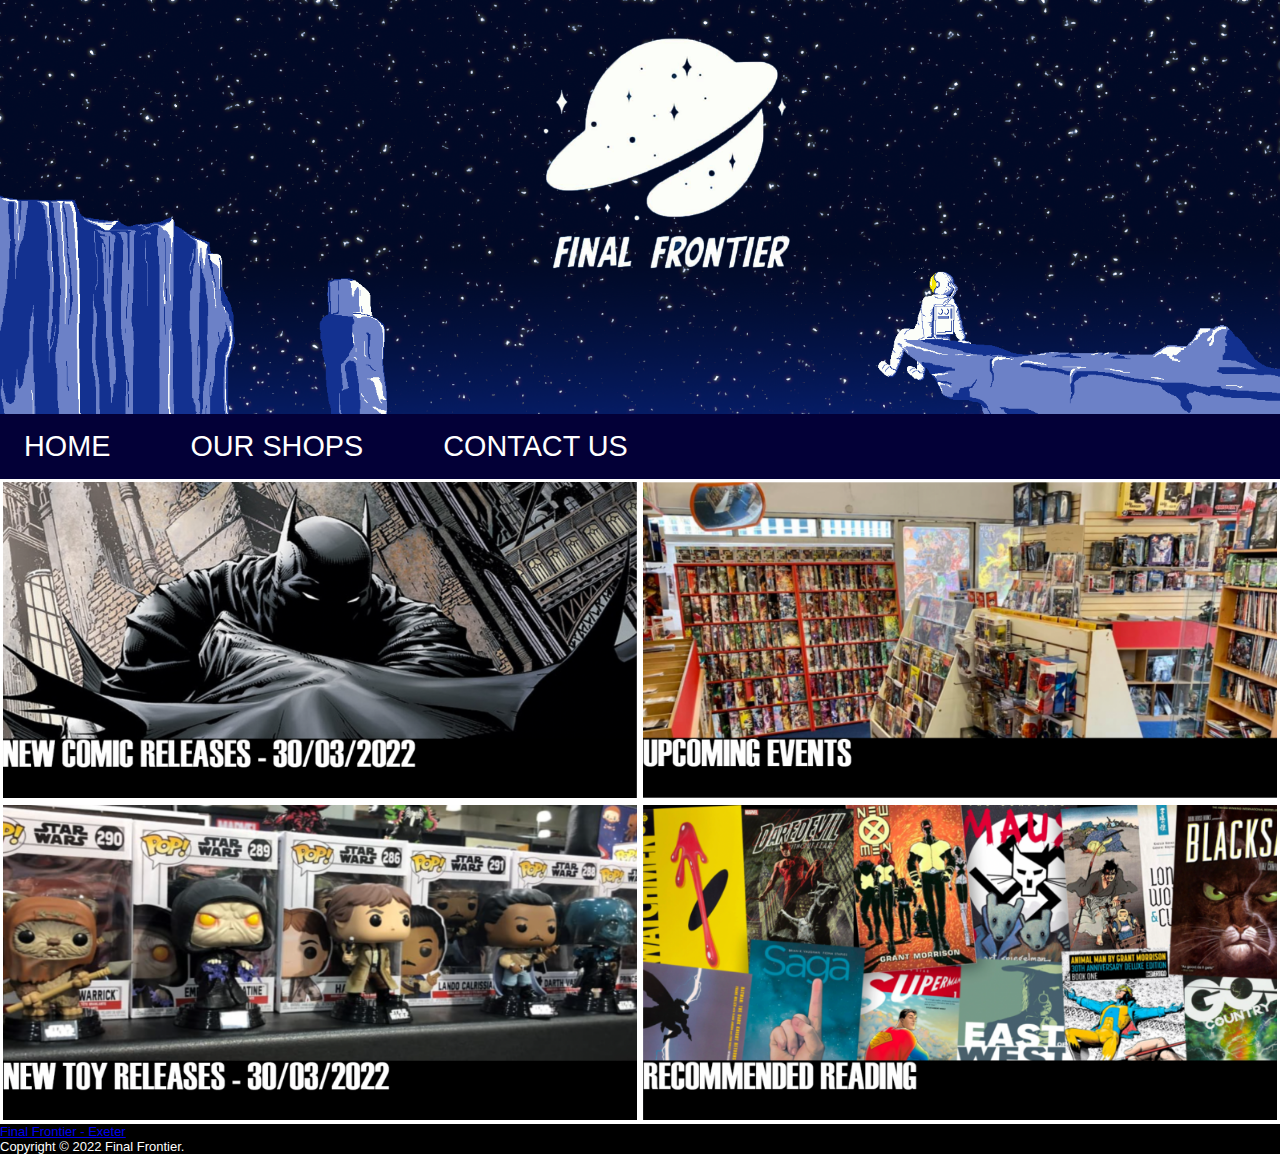
==== front-end/src/index.html @ 96693329 "Test Commit" ====
<!DOCTYPE html>
<html lang="en">
<head>
    <meta charset="UTF-8"> 
    <meta name="viewport" content="width=device-width, initial-scale=1.0">
    <title>Final Frontier Comics & Toys</title> 
    <!-- <link href="StyleSheet.css" rel="stylesheet"> -->
    <style>
        * {
            margin: 0;
            padding: 0;
        }

        .grid-container {
            display: grid;
            grid-template-columns: auto;
            width: 100%;
            padding: 0px;
            padding-top: 0px;
            text-align: center;
            table-layout: fixed;
        }

        .grid-item {
            padding: 0.5%;
        }

        .header{
            border-bottom: 1px;
        }

        .navbar {
            display: flex;
            justify-content: space-between;
            align-items: center;
            padding: 1rem 1.5rem;
        }

        .hamburger {
            display: none;
        }

        .bar {
            display: block;
            width: 25px;
            height: 3px;
            margin: 5px auto;
            -webkit-transition: all 0.3s ease-in-out;
            transition: all 0.3s ease-in-out;
        }

        .nav-menu {
            display: flex;
            justify-content: space-between;
            align-items: center;
        }

        .nav-item {
            margin-right: 5rem;
        }

        .nav-link{
            font-size: 1.8rem;
            text-decoration: none;
            color: white;
            font-family: Tahoma, Geneva, sans-serif;
        }

        .nav-link:hover{
            color: yellow;
        }

        .footer {
            display: block;
            position: relative;
            top: 0;
            left: 0;
            width: 100%;
            background-color: #000000; 
            padding: 0px;        
            color: #fefefe;
            font-family: Tahoma, Geneva, sans-serif;
        }

        @media screen and (min-width: 600px) {
        .grid-container {
            grid-template-columns: auto auto;
            grid-template-rows: repeat(3, auto);
        }

        #sitebanner{
            content:url("static/images/Final-Frontier-Background-2.png");
        }
        }
    </style>
</head>
<body style="font-size: 0;">
    <div id="fb-root"></div>
    <script async defer crossorigin="anonymous" src="https://connect.facebook.net/en_GB/sdk.js#xfbml=1&version=v13.0" nonce="lYYVgpbV"></script>
        <header class="banner-header">
            <img alt="banner" id="sitebanner" src="static/images/Final Frontier Phone Banner.png" width="100%" height="100%">
        </header>
        <header class="main-header" style="background-color: #030037">
            <nav class="navbar">
                <ul class="nav-menu">
                    <li class="nav-item">
                        <a href="/" class="nav-link">HOME</a>
                    </li>
                    <li class="nav-item">
                        <a href="our shops.html" class="nav-link">OUR SHOPS</a>
                    </li>
                    <li class="nav-item">
                        <a href="contact.html" class="nav-link">CONTACT US</a>
                    </li>
                </ul>
                <div class="hamburger">
                    <span class="bar"></span>
                    <span class="bar"></span>
                    <span class="bar"></span>
                </div>
            </nav>
        </header>     
    <main>
        <div class="grid-container">
            <div class="grid-item" padding="0.5%">
                <a href="new comics 300322.html">
                    <img alt="new comics" src="static/images/Batman.png" width=100%" height="100%">
                </a>
            </div>
            <div class="grid-item" padding="0.5%">
                <a href="events.html">
                    <img alt="events" src="static/images/shop.png" width=100%" height="100%">
                </a>
            </div>
            <div class="grid-item" padding="0.5%">
                <a href="new toys 300322.html">
                    <img alt="new toys" src="static/images/toys.png" width=100%" height="100%">
                </a>
            </div>
            <div class="grid-item" padding="0.5%">
                <a href="recommended reading.html">
                    <img alt="recommended reading" src="static/images/recommended.png" width=100%" height="100%">
                </a>
            </div>
        </div>
    </main>
    <footer class="footer" style="font-size: small;">
        <div class="fb-page" data-href="https://www.facebook.com/finalfrontierexeter" data-tabs="timeline" data-width="321" data-height="321" data-small-header="true" data-adapt-container-width="true" data-hide-cover="false" data-show-facepile="true"><blockquote cite="https://www.facebook.com/finalfrontierexeter" class="fb-xfbml-parse-ignore"><a href="https://www.facebook.com/finalfrontierexeter">Final Frontier - Exeter</a></blockquote></div>
        <p>Copyright © 2022 Final Frontier.<br>
    </footer>
</body>
</html>
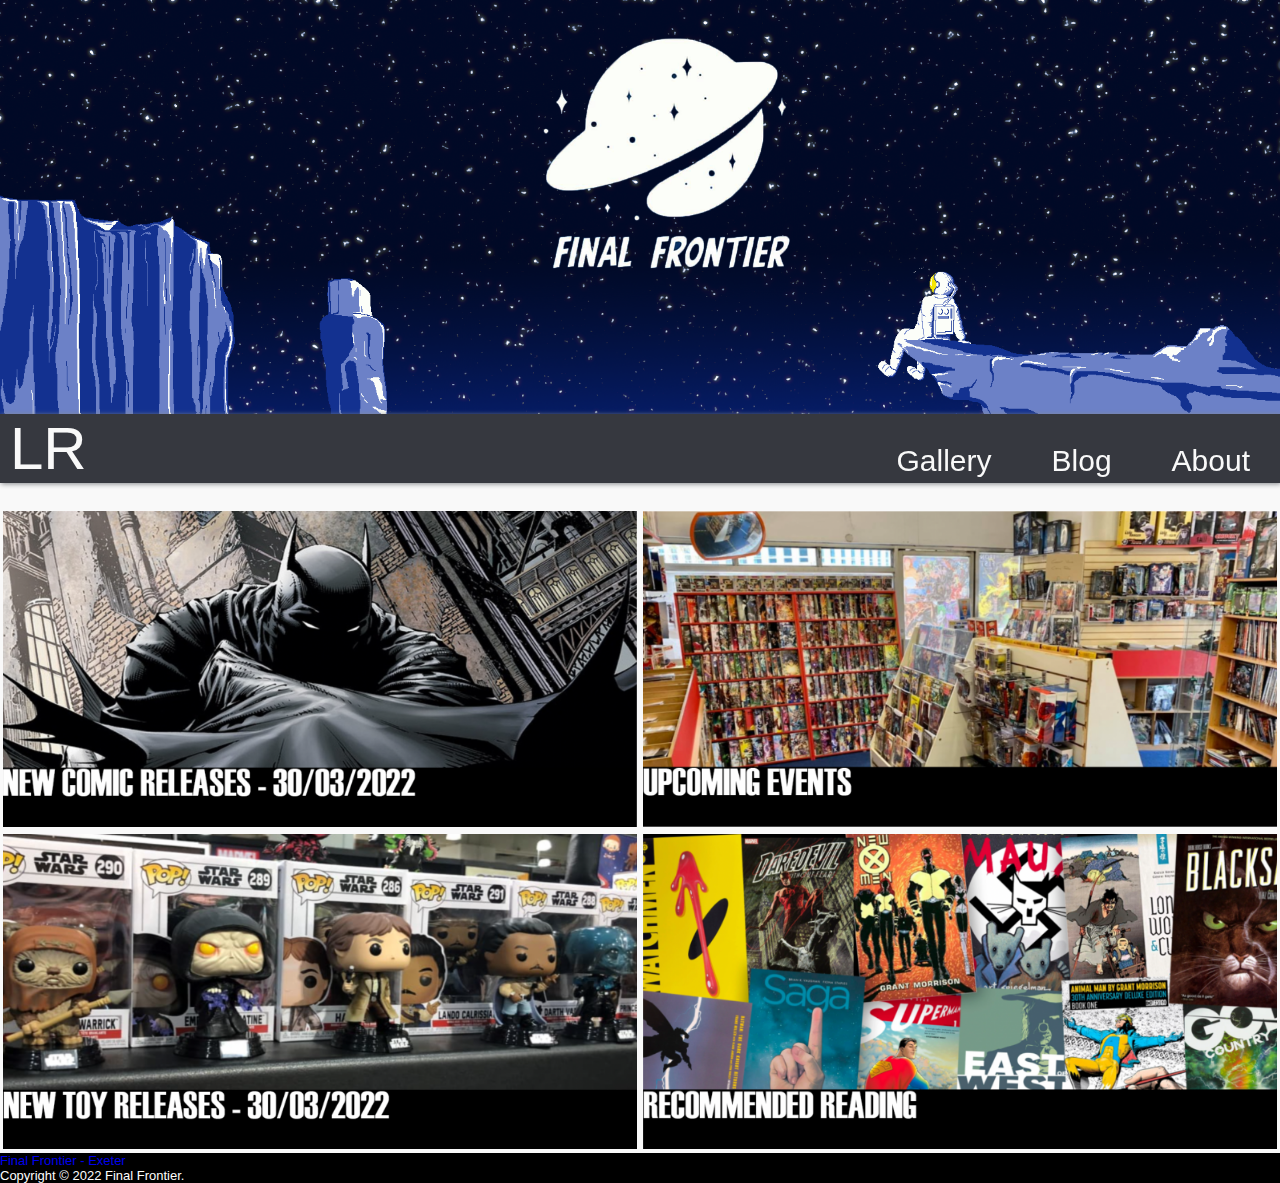
==== commit 4040bf2e: "Basic hamburger added" ====
--- a/front-end/src/index.html
+++ b/front-end/src/index.html
@@ -25,49 +25,67 @@
             padding: 0.5%;
         }
 
+        /* Theming */
+        @import url("https://fonts.googleapis.com/css2?family=Poppins:wght@400;700&display=swap"); /* import font */
+
+        :root{
+            --white: #f9f9f9;
+            --black: #36383F;
+            --gray: #85888C;
+        } /* variables*/
+
+        /* Reset */
+        *{
+            margin: 0;
+            padding: 0;
+            box-sizing: border-box;
+        }
+        body{
+            background-color: var(--white);
+            font-family: "Poppins", sans-serif;
+        }
+        a{
+            text-decoration: none;
+        }
+        ul{
+            list-style: none;
+        }
+        /* Header */
         .header{
-            border-bottom: 1px;
-        }
-
-        .navbar {
-            display: flex;
-            justify-content: space-between;
-            align-items: center;
-            padding: 1rem 1.5rem;
-        }
-
-        .hamburger {
-            display: none;
-        }
-
-        .bar {
-            display: block;
-            width: 25px;
-            height: 3px;
-            margin: 5px auto;
-            -webkit-transition: all 0.3s ease-in-out;
-            transition: all 0.3s ease-in-out;
-        }
-
-        .nav-menu {
-            display: flex;
-            justify-content: space-between;
-            align-items: center;
-        }
-
-        .nav-item {
-            margin-right: 5rem;
-        }
-
-        .nav-link{
-            font-size: 1.8rem;
-            text-decoration: none;
-            color: white;
-            font-family: Tahoma, Geneva, sans-serif;
-        }
-
-        .nav-link:hover{
-            color: yellow;
+            background-color: var(--black);
+            box-shadow: 1px 1px 5px 0px var(--gray);
+            position: sticky;
+            top: 0;
+            width: 100%;
+        }
+        /* Logo */
+        .logo{
+            display: inline-block;
+            color: var(--white);
+            font-size: 60px;
+            margin-left: 10px;
+        }
+
+        /* Nav menu */
+        .nav{
+            width: 100%;
+            height: 100%;
+            position: fixed;
+            background-color: var(--black);
+            overflow: hidden;
+
+        }
+        .menu a{
+            display: block;
+            padding: 30px;
+            color: var(--white);
+        }
+        .menu a:hover{
+            background-color: var(--gray);
+        }
+        .nav{
+            max-height: 0;
+            transition: max-height .5s ease-out;
         }
 
         .footer {
@@ -82,6 +100,59 @@
             font-family: Tahoma, Geneva, sans-serif;
         }
 
+        /* Menu Icon */
+        .hamb{
+            cursor: pointer;
+            float: right;
+            padding: 40px 20px;
+        }/* Style label tag */
+
+        .hamb-line {
+            background: var(--white);
+            display: block;
+            height: 2px;
+            position: relative;
+            width: 24px;
+
+        } /* Style span tag */
+
+        .hamb-line::before,
+        .hamb-line::after{
+            background: var(--white);
+            content: '';
+            display: block;
+            height: 100%;
+            position: absolute;
+            transition: all .2s ease-out;
+            width: 100%;
+        }
+        .hamb-line::before{
+            top: 5px;
+        }
+        .hamb-line::after{
+            top: -5px;
+        }
+
+        .side-menu {
+            display: none;
+        } /* Hide checkbox */
+
+        /* Toggle menu icon */
+        .side-menu:checked ~ nav{
+            max-height: 100%;
+        }
+        .side-menu:checked ~ .hamb .hamb-line {
+            background: transparent;
+        }
+        .side-menu:checked ~ .hamb .hamb-line::before {
+            transform: rotate(-45deg);
+            top:0;
+        }
+        .side-menu:checked ~ .hamb .hamb-line::after {
+            transform: rotate(45deg);
+            top:0;
+        }
+
         @media screen and (min-width: 600px) {
         .grid-container {
             grid-template-columns: auto auto;
@@ -91,35 +162,54 @@
         #sitebanner{
             content:url("static/images/Final-Frontier-Background-2.png");
         }
+
+        .nav{
+        max-height: none;
+        top: 0;
+        position: relative;
+        float: right;
+        width: fit-content;
+        background-color: transparent;
+        }
+
+        .menu li{
+            float: left;
+        }
+
+        .menu a:hover{
+            background-color: transparent;
+            color: var(--gray);
+
+        }
+
+        .hamb{
+            display: none;
+        }
+
         }
     </style>
 </head>
-<body style="font-size: 0;">
+<body style="font-size: 0; width: 100%;">
     <div id="fb-root"></div>
     <script async defer crossorigin="anonymous" src="https://connect.facebook.net/en_GB/sdk.js#xfbml=1&version=v13.0" nonce="lYYVgpbV"></script>
         <header class="banner-header">
             <img alt="banner" id="sitebanner" src="static/images/Final Frontier Phone Banner.png" width="100%" height="100%">
         </header>
-        <header class="main-header" style="background-color: #030037">
-            <nav class="navbar">
-                <ul class="nav-menu">
-                    <li class="nav-item">
-                        <a href="/" class="nav-link">HOME</a>
-                    </li>
-                    <li class="nav-item">
-                        <a href="our shops.html" class="nav-link">OUR SHOPS</a>
-                    </li>
-                    <li class="nav-item">
-                        <a href="contact.html" class="nav-link">CONTACT US</a>
-                    </li>
+        <header class="header" style="font-size: 30px;">
+            <!-- Logo -->
+            <a href="#" class="logo">LR</a>
+            <!-- Hamburger icon -->
+            <input class="side-menu" type="checkbox" id="side-menu"/>
+            <label class="hamb" for="side-menu"><span class="hamb-line"></span></label>
+            <!-- Menu -->
+            <nav class="nav">
+                <ul class="menu">
+                    <li><a href="#">Gallery</a></li>
+                    <li><a href="#">Blog</a> </li>
+                    <li><a href="#">About</a></li>
                 </ul>
-                <div class="hamburger">
-                    <span class="bar"></span>
-                    <span class="bar"></span>
-                    <span class="bar"></span>
-                </div>
             </nav>
-        </header>     
+        </header>    
     <main>
         <div class="grid-container">
             <div class="grid-item" padding="0.5%">
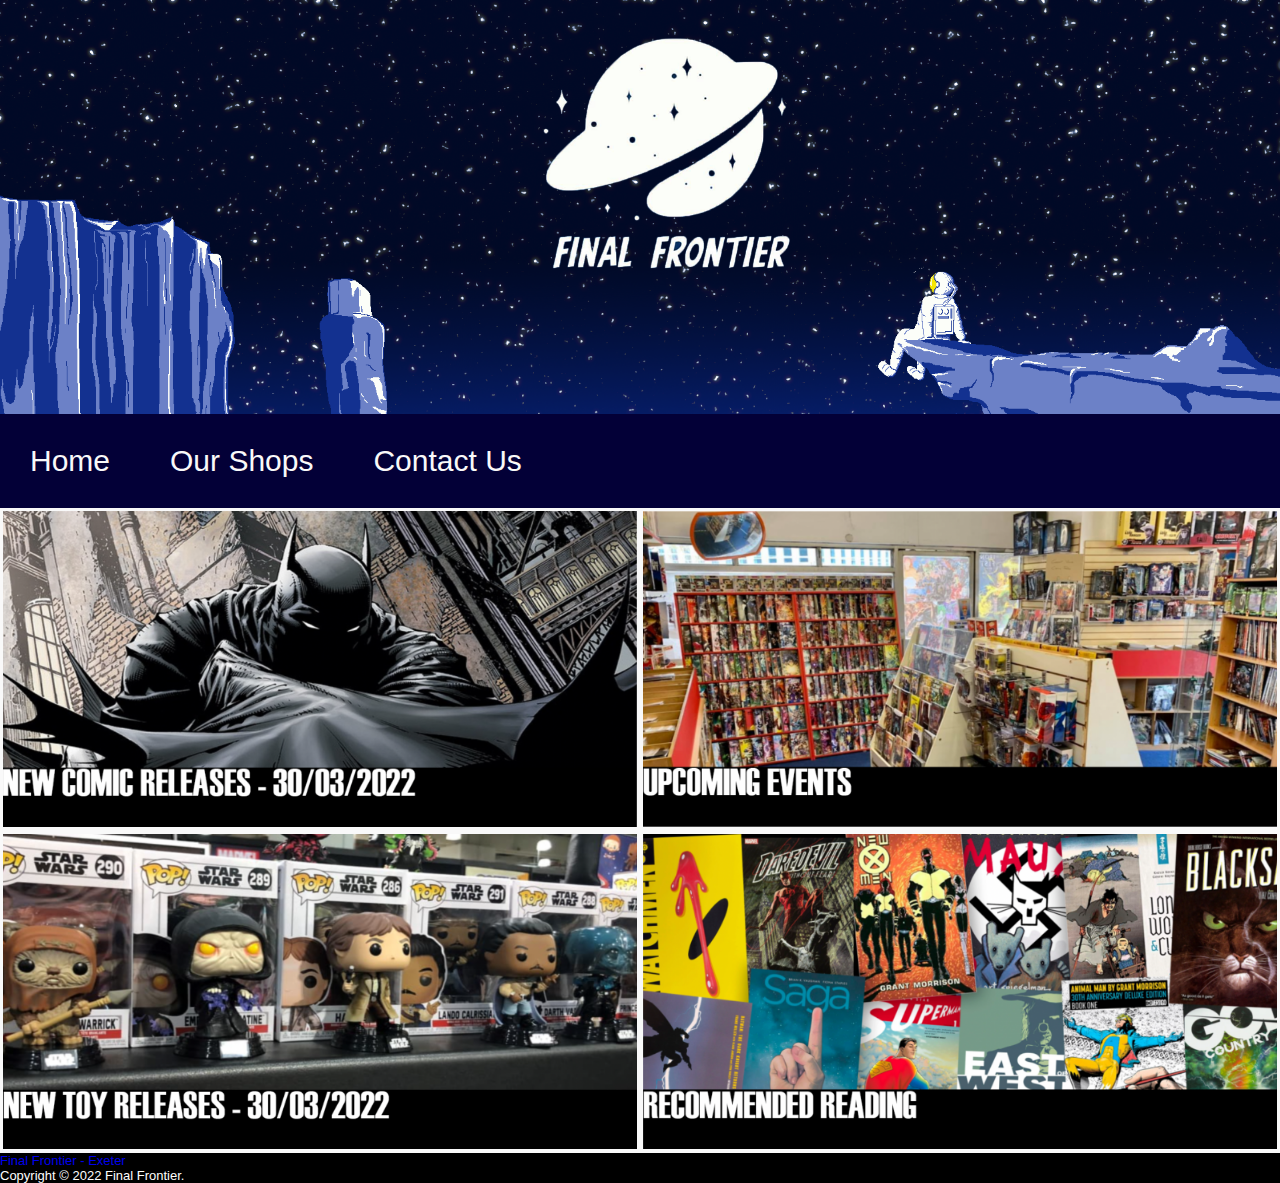
==== commit 1b5bec21: "Working Hamburger" ====
--- a/front-end/src/index.html
+++ b/front-end/src/index.html
@@ -52,28 +52,21 @@
         }
         /* Header */
         .header{
-            background-color: var(--black);
+            background-color: #030037;
             box-shadow: 1px 1px 5px 0px var(--gray);
             position: sticky;
             top: 0;
             width: 100%;
-        }
-        /* Logo */
-        .logo{
-            display: inline-block;
-            color: var(--white);
-            font-size: 60px;
-            margin-left: 10px;
+            height: max-content;
         }
 
         /* Nav menu */
         .nav{
             width: 100%;
             height: 100%;
-            position: fixed;
-            background-color: var(--black);
+            position: sticky;
+            background-color: #030037;
             overflow: hidden;
-
         }
         .menu a{
             display: block;
@@ -81,7 +74,7 @@
             color: var(--white);
         }
         .menu a:hover{
-            background-color: var(--gray);
+            background-color: #110f39;
         }
         .nav{
             max-height: 0;
@@ -103,8 +96,8 @@
         /* Menu Icon */
         .hamb{
             cursor: pointer;
-            float: right;
-            padding: 40px 20px;
+            float: left;
+            padding: 30px 20px;
         }/* Style label tag */
 
         .hamb-line {
@@ -168,8 +161,8 @@
         top: 0;
         position: relative;
         float: right;
-        width: fit-content;
-        background-color: transparent;
+        width: 100%;
+        background-color: #030037;
         }
 
         .menu li{
@@ -178,7 +171,7 @@
 
         .menu a:hover{
             background-color: transparent;
-            color: var(--gray);
+            color: yellow;
 
         }
 
@@ -196,17 +189,16 @@
             <img alt="banner" id="sitebanner" src="static/images/Final Frontier Phone Banner.png" width="100%" height="100%">
         </header>
         <header class="header" style="font-size: 30px;">
-            <!-- Logo -->
-            <a href="#" class="logo">LR</a>
+
             <!-- Hamburger icon -->
             <input class="side-menu" type="checkbox" id="side-menu"/>
             <label class="hamb" for="side-menu"><span class="hamb-line"></span></label>
             <!-- Menu -->
             <nav class="nav">
                 <ul class="menu">
-                    <li><a href="#">Gallery</a></li>
-                    <li><a href="#">Blog</a> </li>
-                    <li><a href="#">About</a></li>
+                    <li><a href="index.html">Home</a></li>
+                    <li><a href="our shops.html">Our Shops</a> </li>
+                    <li><a href="contact.html">Contact Us</a></li>
                 </ul>
             </nav>
         </header>    
@@ -236,7 +228,7 @@
     </main>
     <footer class="footer" style="font-size: small;">
         <div class="fb-page" data-href="https://www.facebook.com/finalfrontierexeter" data-tabs="timeline" data-width="321" data-height="321" data-small-header="true" data-adapt-container-width="true" data-hide-cover="false" data-show-facepile="true"><blockquote cite="https://www.facebook.com/finalfrontierexeter" class="fb-xfbml-parse-ignore"><a href="https://www.facebook.com/finalfrontierexeter">Final Frontier - Exeter</a></blockquote></div>
-        <p>Copyright © 2022 Final Frontier.<br>
+        <p>Copyright © 2022 Final Frontier.</p>
     </footer>
 </body>
 </html>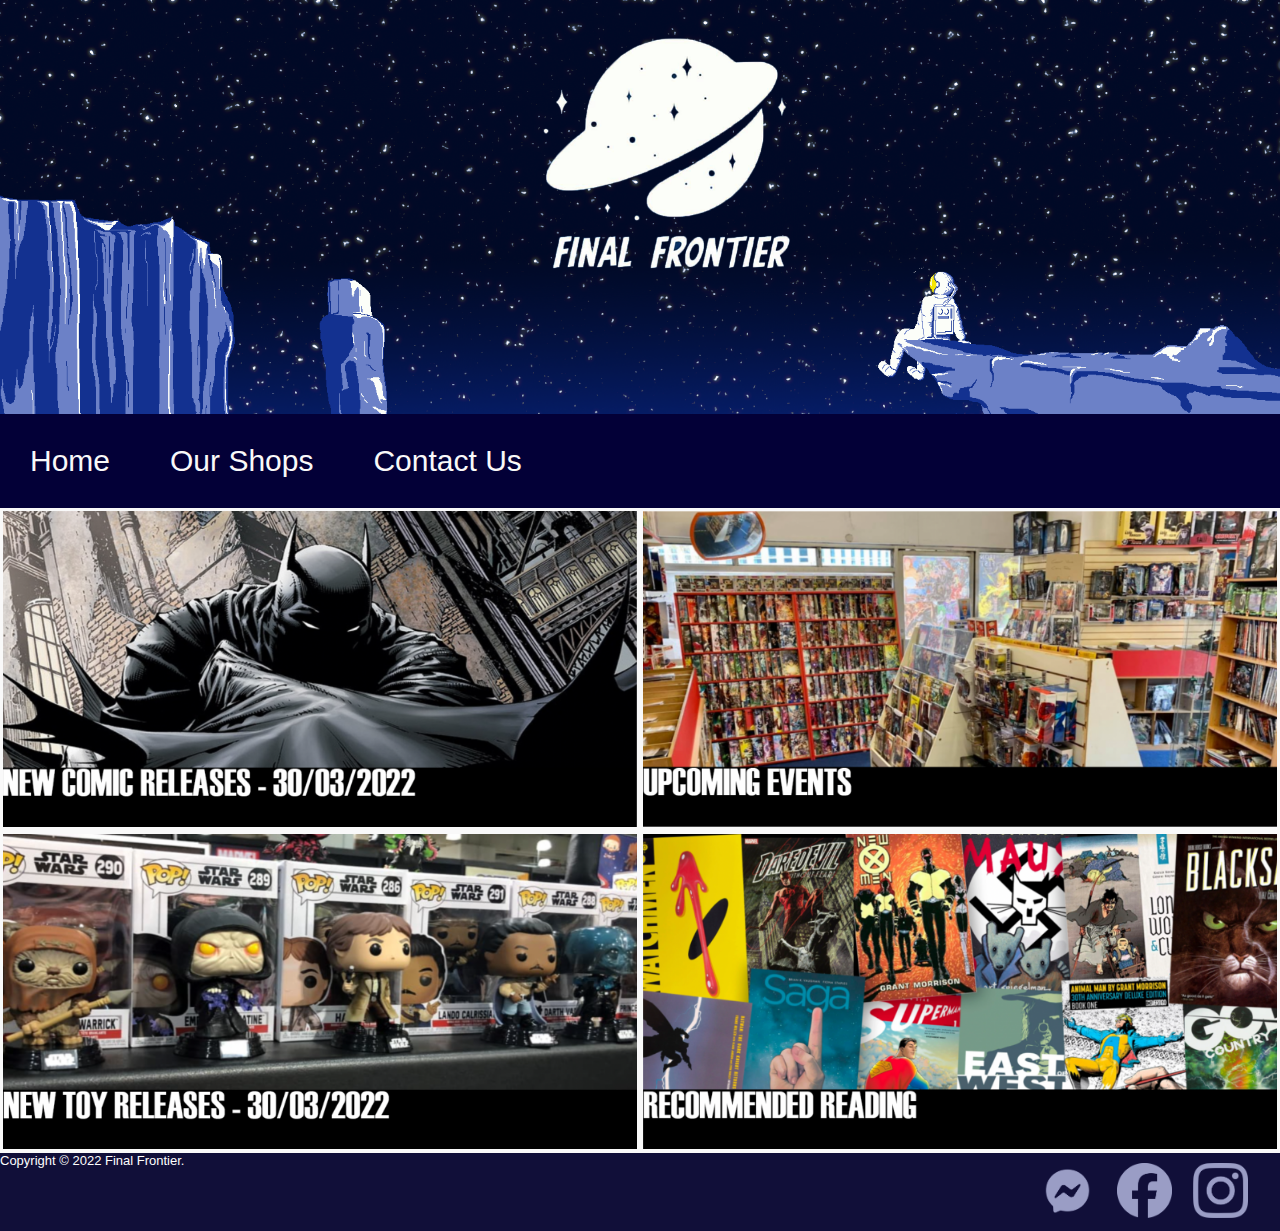
==== commit f5637a38: "Footer updates" ====
--- a/front-end/src/index.html
+++ b/front-end/src/index.html
@@ -81,13 +81,17 @@
             transition: max-height .5s ease-out;
         }
 
+        /* .fb-page {
+            float: right;
+        } */
+
         .footer {
-            display: block;
             position: relative;
             top: 0;
             left: 0;
             width: 100%;
-            background-color: #000000; 
+            height: 78px;
+            background-color: #110f39; 
             padding: 0px;        
             color: #fefefe;
             font-family: Tahoma, Geneva, sans-serif;
@@ -183,13 +187,10 @@
     </style>
 </head>
 <body style="font-size: 0; width: 100%;">
-    <div id="fb-root"></div>
-    <script async defer crossorigin="anonymous" src="https://connect.facebook.net/en_GB/sdk.js#xfbml=1&version=v13.0" nonce="lYYVgpbV"></script>
         <header class="banner-header">
             <img alt="banner" id="sitebanner" src="static/images/Final Frontier Phone Banner.png" width="100%" height="100%">
         </header>
         <header class="header" style="font-size: 30px;">
-
             <!-- Hamburger icon -->
             <input class="side-menu" type="checkbox" id="side-menu"/>
             <label class="hamb" for="side-menu"><span class="hamb-line"></span></label>
@@ -225,10 +226,21 @@
                 </a>
             </div>
         </div>
+        </div>
     </main>
-    <footer class="footer" style="font-size: small;">
-        <div class="fb-page" data-href="https://www.facebook.com/finalfrontierexeter" data-tabs="timeline" data-width="321" data-height="321" data-small-header="true" data-adapt-container-width="true" data-hide-cover="false" data-show-facepile="true"><blockquote cite="https://www.facebook.com/finalfrontierexeter" class="fb-xfbml-parse-ignore"><a href="https://www.facebook.com/finalfrontierexeter">Final Frontier - Exeter</a></blockquote></div>
-        <p>Copyright © 2022 Final Frontier.</p>
+    <footer class="footer">
+        <div class="row" style="display: block; padding: 10px; float: right; width: 250px;">
+            <div class="column" style="float: right; width: 33.3%;">
+                <img src="static/images/insta.png" alt="instagram" style="width:55px; height: 55px">
+            </div>
+            <div class="column" style="float: right; width: 33.3%;">
+                <img src="static/images/fb.png" alt="facebook" style="width:55px; height: 55px">   
+            </div>
+            <div class="column" style="float: right; width: 33.3%;">
+                <img src="static/images/fbmess.png" alt="facebook-messenger" style="width:55px; height: 55px">   
+            </div>
+        </div>
+        <p style="font-size: small; top: 0">Copyright © 2022 Final Frontier.</p>
     </footer>
 </body>
 </html>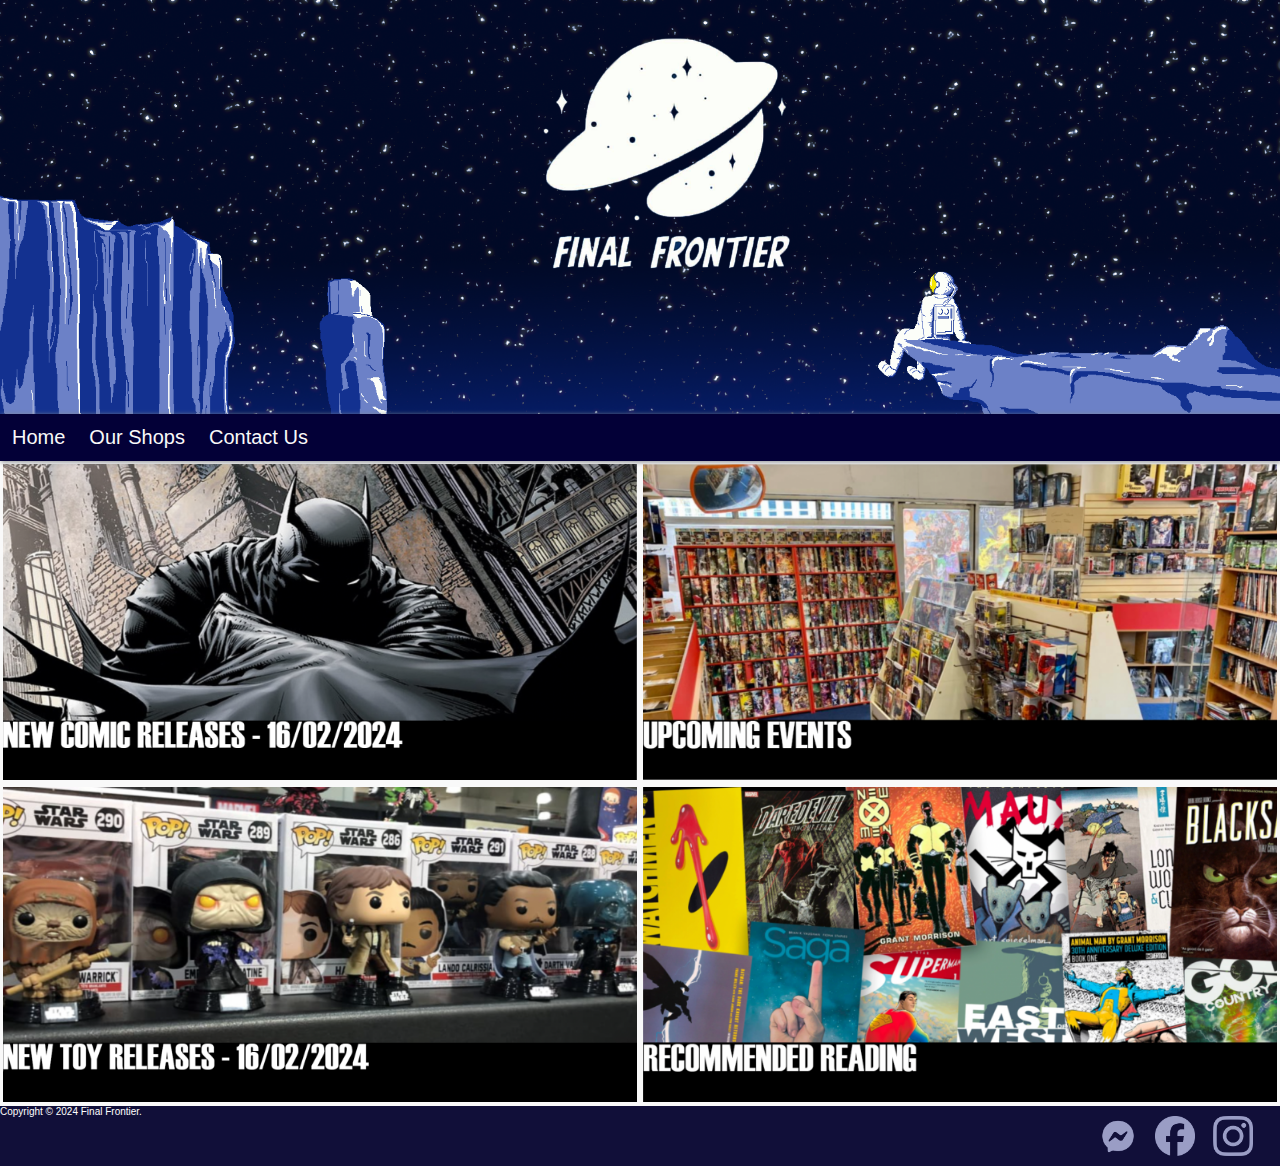
==== commit ad6c7c07: "Final tidy up before sharing" ====
--- a/front-end/src/index.html
+++ b/front-end/src/index.html
@@ -4,13 +4,8 @@
     <meta charset="UTF-8"> 
     <meta name="viewport" content="width=device-width, initial-scale=1.0">
     <title>Final Frontier Comics & Toys</title> 
-    <!-- <link href="StyleSheet.css" rel="stylesheet"> -->
+    <link href="StyleSheet.css" rel="stylesheet">
     <style>
-        * {
-            margin: 0;
-            padding: 0;
-        }
-
         .grid-container {
             display: grid;
             grid-template-columns: auto;
@@ -25,129 +20,9 @@
             padding: 0.5%;
         }
 
-        /* Theming */
-        @import url("https://fonts.googleapis.com/css2?family=Poppins:wght@400;700&display=swap"); /* import font */
-
-        :root{
-            --white: #f9f9f9;
-            --black: #36383F;
-            --gray: #85888C;
-        } /* variables*/
-
-        /* Reset */
-        *{
-            margin: 0;
-            padding: 0;
-            box-sizing: border-box;
-        }
-        body{
-            background-color: var(--white);
-            font-family: "Poppins", sans-serif;
-        }
-        a{
-            text-decoration: none;
-        }
-        ul{
-            list-style: none;
-        }
-        /* Header */
-        .header{
-            background-color: #030037;
-            box-shadow: 1px 1px 5px 0px var(--gray);
-            position: sticky;
-            top: 0;
-            width: 100%;
-            height: max-content;
-        }
-
-        /* Nav menu */
-        .nav{
+        .grid-item img {
             width: 100%;
             height: 100%;
-            position: sticky;
-            background-color: #030037;
-            overflow: hidden;
-        }
-        .menu a{
-            display: block;
-            padding: 30px;
-            color: var(--white);
-        }
-        .menu a:hover{
-            background-color: #110f39;
-        }
-        .nav{
-            max-height: 0;
-            transition: max-height .5s ease-out;
-        }
-
-        /* .fb-page {
-            float: right;
-        } */
-
-        .footer {
-            position: relative;
-            top: 0;
-            left: 0;
-            width: 100%;
-            height: 78px;
-            background-color: #110f39; 
-            padding: 0px;        
-            color: #fefefe;
-            font-family: Tahoma, Geneva, sans-serif;
-        }
-
-        /* Menu Icon */
-        .hamb{
-            cursor: pointer;
-            float: left;
-            padding: 30px 20px;
-        }/* Style label tag */
-
-        .hamb-line {
-            background: var(--white);
-            display: block;
-            height: 2px;
-            position: relative;
-            width: 24px;
-
-        } /* Style span tag */
-
-        .hamb-line::before,
-        .hamb-line::after{
-            background: var(--white);
-            content: '';
-            display: block;
-            height: 100%;
-            position: absolute;
-            transition: all .2s ease-out;
-            width: 100%;
-        }
-        .hamb-line::before{
-            top: 5px;
-        }
-        .hamb-line::after{
-            top: -5px;
-        }
-
-        .side-menu {
-            display: none;
-        } /* Hide checkbox */
-
-        /* Toggle menu icon */
-        .side-menu:checked ~ nav{
-            max-height: 100%;
-        }
-        .side-menu:checked ~ .hamb .hamb-line {
-            background: transparent;
-        }
-        .side-menu:checked ~ .hamb .hamb-line::before {
-            transform: rotate(-45deg);
-            top:0;
-        }
-        .side-menu:checked ~ .hamb .hamb-line::after {
-            transform: rotate(45deg);
-            top:0;
         }
 
         @media screen and (min-width: 600px) {
@@ -159,36 +34,12 @@
         #sitebanner{
             content:url("static/images/Final-Frontier-Background-2.png");
         }
-
-        .nav{
-        max-height: none;
-        top: 0;
-        position: relative;
-        float: right;
-        width: 100%;
-        background-color: #030037;
-        }
-
-        .menu li{
-            float: left;
-        }
-
-        .menu a:hover{
-            background-color: transparent;
-            color: yellow;
-
-        }
-
-        .hamb{
-            display: none;
-        }
-
         }
     </style>
 </head>
-<body style="font-size: 0; width: 100%;">
+<body style="font-size: 0;">
         <header class="banner-header">
-            <img alt="banner" id="sitebanner" src="static/images/Final Frontier Phone Banner.png" width="100%" height="100%">
+            <a href="index.html"><img alt="banner" id="sitebanner" src="static/images/Final Frontier Phone Banner.png" width="100%" height="100%"></a>
         </header>
         <header class="header" style="font-size: 30px;">
             <!-- Hamburger icon -->
@@ -205,42 +56,42 @@
         </header>    
     <main>
         <div class="grid-container">
-            <div class="grid-item" padding="0.5%">
+            <div class="grid-item">
                 <a href="new comics 300322.html">
-                    <img alt="new comics" src="static/images/Batman.png" width=100%" height="100%">
+                    <img alt="new comics" src="static/images/Batman.png">
                 </a>
             </div>
-            <div class="grid-item" padding="0.5%">
+            <div class="grid-item">
                 <a href="events.html">
-                    <img alt="events" src="static/images/shop.png" width=100%" height="100%">
+                    <img alt="events" src="static/images/shop.png">
                 </a>
             </div>
-            <div class="grid-item" padding="0.5%">
+            <div class="grid-item">
                 <a href="new toys 300322.html">
-                    <img alt="new toys" src="static/images/toys.png" width=100%" height="100%">
+                    <img alt="new toys" src="static/images/toys.png">
                 </a>
             </div>
-            <div class="grid-item" padding="0.5%">
+            <div class="grid-item">
                 <a href="recommended reading.html">
-                    <img alt="recommended reading" src="static/images/recommended.png" width=100%" height="100%">
+                    <img alt="recommended reading" src="static/images/recommended.png">
                 </a>
             </div>
         </div>
         </div>
     </main>
     <footer class="footer">
-        <div class="row" style="display: block; padding: 10px; float: right; width: 250px;">
-            <div class="column" style="float: right; width: 33.3%;">
-                <img src="static/images/insta.png" alt="instagram" style="width:55px; height: 55px">
+        <div class="row">
+            <div class="column">
+                <img src="static/images/insta.png" id="insta-logo" alt="instagram">
             </div>
-            <div class="column" style="float: right; width: 33.3%;">
-                <img src="static/images/fb.png" alt="facebook" style="width:55px; height: 55px">   
+            <div class="column">
+                <img src="static/images/fb.png" id="fb-logo" alt="facebook">   
             </div>
-            <div class="column" style="float: right; width: 33.3%;">
-                <img src="static/images/fbmess.png" alt="facebook-messenger" style="width:55px; height: 55px">   
+            <div class="column">
+                <img src="static/images/fbmess.png" id="fb-msngr-logo" alt="facebook-messenger">   
             </div>
         </div>
-        <p style="font-size: small; top: 0">Copyright © 2022 Final Frontier.</p>
+        <p>Copyright © 2024 Final Frontier.</p>
     </footer>
 </body>
 </html>--- a/front-end/src/StyleSheet.css
+++ b/front-end/src/StyleSheet.css
@@ -0,0 +1,201 @@
+* {
+    margin: 0;
+    padding: 0;
+    box-sizing: border-box;
+}
+
+/* Theming */
+@import url("https://fonts.googleapis.com/css2?family=Poppins:wght@400;700&display=swap"); /* import font */
+
+:root{
+    --white: #f9f9f9;
+    --gray: #85888C;
+} /* variables*/
+
+/* Reset */
+body{
+    background-color: var(--white);
+    font-family: "Poppins", sans-serif;
+}
+
+a{
+    text-decoration: none;
+}
+ul{
+    list-style: none;
+}
+
+/* Header */
+.header{
+    background-color: #030037;
+    box-shadow: 1px 1px 5px 0px var(--gray);
+    position: sticky;
+    top: 0;
+    width: 100%;
+    height: max-content;
+}
+
+/* Nav menu */
+.nav{
+    width: 100%;
+    height: 100%;
+    position: sticky;
+    background-color: #030037;
+    overflow: hidden;
+}
+.menu a{
+    display: block;
+    padding: 12px;
+    color: var(--white);
+    font-size: 20px;
+}
+.menu a:hover{
+    background-color: #110f39;
+}
+.nav{
+    max-height: 0;
+    transition: max-height .5s ease-out;
+}
+
+.footer {
+    position: relative;
+    top: 0;
+    left: 0;
+    width: 100%;
+    height: 60px;
+    background-color: #110f39; 
+    padding: 0px;        
+    color: #fefefe;
+    font-family: Tahoma, Geneva, sans-serif;
+}
+
+.footer p {
+    font-size: 10px;
+}
+
+/* Menu Icon */
+.hamb{
+    cursor: pointer;
+    float: left;
+    padding: 30px 20px;
+}/* Style label tag */
+
+.hamb-line {
+    background: var(--white);
+    display: block;
+    height: 2px;
+    position: relative;
+    width: 24px;
+
+} /* Style span tag */
+
+.hamb-line::before,
+.hamb-line::after{
+    background: var(--white);
+    content: '';
+    display: block;
+    height: 100%;
+    position: absolute;
+    transition: all .2s ease-out;
+    width: 100%;
+}
+.hamb-line::before{
+    top: 5px;
+}
+.hamb-line::after{
+    top: -5px;
+}
+
+.side-menu {
+    display: none;
+} /* Hide checkbox */
+
+/* Toggle menu icon */
+.side-menu:checked ~ nav{
+    max-height: 100%;
+}
+.side-menu:checked ~ .hamb .hamb-line {
+    background: transparent;
+}
+.side-menu:checked ~ .hamb .hamb-line::before {
+    transform: rotate(-45deg);
+    top:0;
+}
+.side-menu:checked ~ .hamb .hamb-line::after {
+    transform: rotate(45deg);
+    top:0;
+}
+
+.row {
+    display: block; 
+    padding: 10px; 
+    float: right; 
+    width: 250px;
+}
+
+.row img {
+    width: 40px; 
+    height: 40px;
+}
+
+.column {
+    float: right; 
+    width: 25%;
+}
+
+/* Text Styling */
+
+.page-title {
+    text-align: center;
+    font-size: 25px;
+    padding: 2%;
+}
+
+.page-sub {
+    font-size: 20px;
+    color: black;
+    padding-bottom: 1.5%;
+    padding-left: 0.5%;
+    margin-left: 0.5%;
+    margin-right: 0.5%;
+}
+
+.main-body-text {
+    padding: 0.5%;
+    margin-left: 0.5%;
+    margin-right: 0.5%;
+    font-size: 16px;
+}
+
+.main-body-text img {
+    width: 100%;
+    height: 100%;
+}
+
+@media screen and (min-width: 600px) {
+    .nav{
+    max-height: none;
+    top: 0;
+    position: relative;
+    /* float: right; */
+    width: 100%;
+    background-color: #030037;
+    }
+
+    .main-body-text {
+        width: 66%;
+    }
+
+    .menu li{
+        float: left;
+    }
+
+    .menu a:hover{
+        background-color: transparent;
+        color: yellow;
+    }
+
+    .hamb{
+        display: none;
+    }
+}